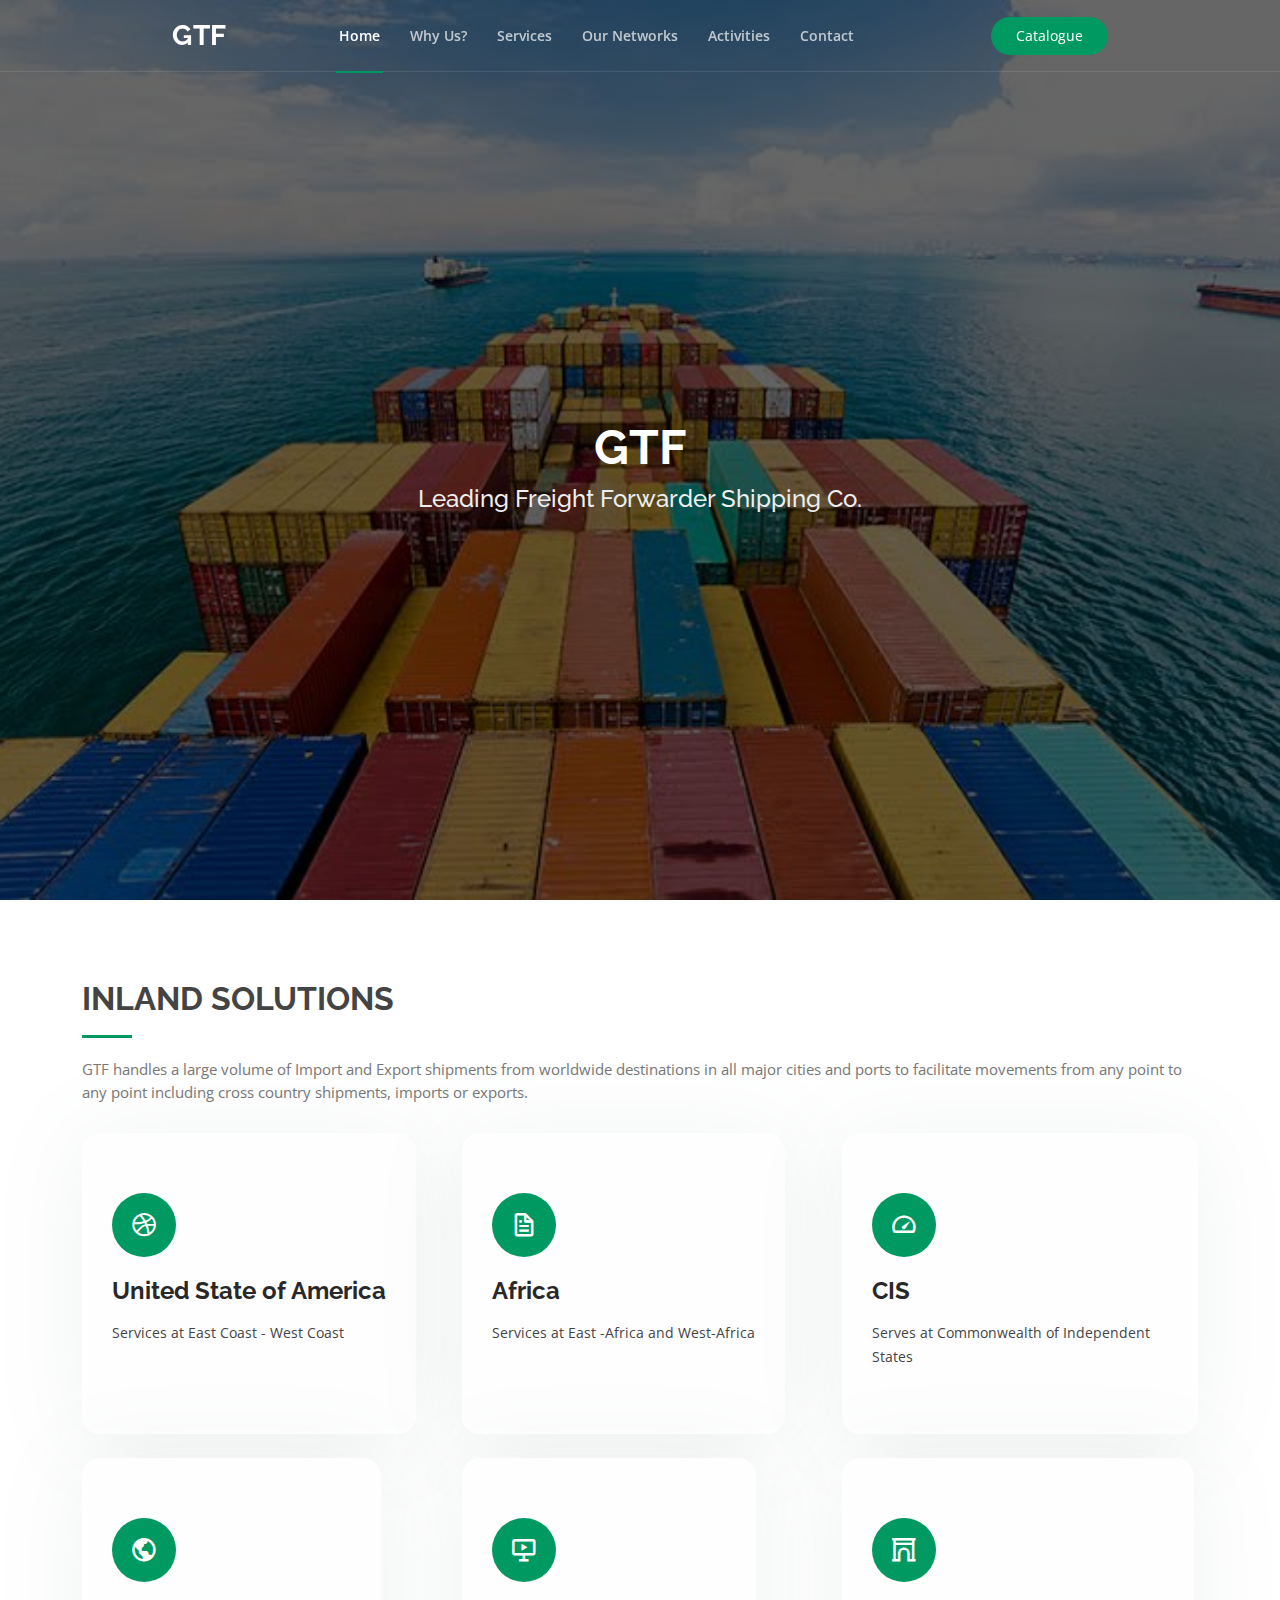
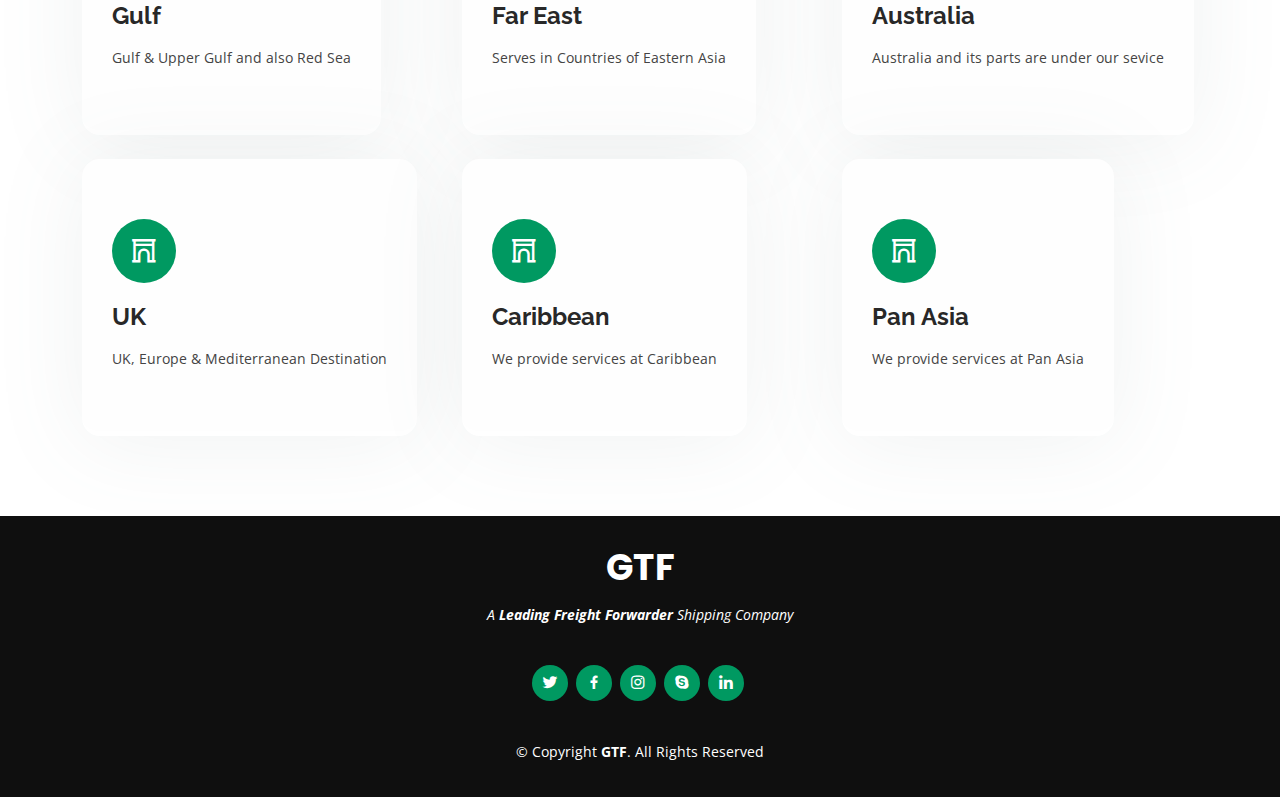
==== network.html @ aa4b4a4b "first commit" ====
<!DOCTYPE html>
<html lang="en">

<head>
  <meta charset="utf-8">
  <meta content="width=device-width, initial-scale=1.0" name="viewport">

  <title>GTF</title>
  <meta content="" name="description">
  <meta content="" name="keywords">

  <!-- Favicons -->
  <link href="assets/img/favicon.png" rel="icon">
  <link href="assets/img/apple-touch-icon.png" rel="apple-touch-icon">
  <link rel="stylesheet" href="https://cdn.jsdelivr.net/npm/bootstrap@4.0.0/dist/css/bootstrap.min.css" integrity="sha384-Gn5384xqQ1aoWXA+058RXPxPg6fy4IWvTNh0E263XmFcJlSAwiGgFAW/dAiS6JXm" crossorigin="anonymous">
  <!-- Google Fonts -->
  <link href="https://fonts.googleapis.com/css?family=Open+Sans:300,300i,400,400i,600,600i,700,700i|Raleway:300,300i,400,400i,500,500i,600,600i,700,700i|Poppins:300,300i,400,400i,500,500i,600,600i,700,700i" rel="stylesheet">

  <!-- Vendor CSS Files -->
  <link href="assets/vendor/bootstrap/css/bootstrap.min.css" rel="stylesheet">
  <link href="assets/vendor/bootstrap-icons/bootstrap-icons.css" rel="stylesheet">
  <link href="assets/vendor/boxicons/css/boxicons.min.css" rel="stylesheet">
  <link href="assets/vendor/glightbox/css/glightbox.min.css" rel="stylesheet">
  <link href="assets/vendor/remixicon/remixicon.css" rel="stylesheet">
  <link href="assets/vendor/swiper/swiper-bundle.min.css" rel="stylesheet">

  <script src="https://code.jquery.com/jquery-3.2.1.slim.min.js" integrity="sha384-KJ3o2DKtIkvYIK3UENzmM7KCkRr/rE9/Qpg6aAZGJwFDMVNA/GpGFF93hXpG5KkN" crossorigin="anonymous"></script>
<script src="https://cdn.jsdelivr.net/npm/popper.js@1.12.9/dist/umd/popper.min.js" integrity="sha384-ApNbgh9B+Y1QKtv3Rn7W3mgPxhU9K/ScQsAP7hUibX39j7fakFPskvXusvfa0b4Q" crossorigin="anonymous"></script>
<script src="https://cdn.jsdelivr.net/npm/bootstrap@4.0.0/dist/js/bootstrap.min.js" integrity="sha384-JZR6Spejh4U02d8jOt6vLEHfe/JQGiRRSQQxSfFWpi1MquVdAyjUar5+76PVCmYl" crossorigin="anonymous"></script>

  <!-- Template Main CSS File -->
  <link href="assets/css/style.css" rel="stylesheet">

</head>

<body>

  <!-- ======= Header ======= -->
  <header id="header" class="fixed-top ">
    <div class="container-fluid">

      <div class="row justify-content-center">
        <div class="col-xl-9 d-flex align-items-center justify-content-lg-between">
          <h1 class="logo me-auto me-lg-0"><a href="index.html">GTF</a></h1>
          <!-- Uncomment below if you prefer to use an image logo -->
          <!-- <a href="index.html" class="logo me-auto me-lg-0"><img src="assets/img/logo.png" alt="" class="img-fluid"></a>-->

          <nav id="navbar" class="navbar order-last order-lg-0">
            <ul>
              <li><a class="nav-link scrollto active" href="/KnightOne/index.html">Home</a></li>
              <li><a class="nav-link scrollto" href="/KnightOne/why.html">Why Us?</a></li>
              <li><a class="nav-link scrollto" href="/KnightOne/index.html#services">Services</a></li>
              <li><a class="nav-link scrollto " href="/KnightOne/network.html">Our Networks</a></li>
              <li><a class="nav-link scrollto " href="/KnightOne/activity.html">Activities</a></li>
             
              
              <li><a class="nav-link scrollto" href="/KnightOne/index.html#contact">Contact</a></li>
            </ul>
            <i class="bi bi-list mobile-nav-toggle"></i>
          </nav><!-- .navbar -->

          <a href="#about" class="get-started-btn scrollto">Catalogue</a>
        </div>
      </div>

    </div>
  </header><!-- End Header -->

  <!-- ======= Hero Section ======= -->
  <section id="hero" class="d-flex flex-column justify-content-center">
    <div class="container">
      <div class="row justify-content-center">
        <div class="col-xl-8">
          <h1>GTF</h1>
          <h2>Leading Freight Forwarder Shipping Co. </h2>
          <!-- <a href="https://www.youtube.com/watch?v=jDDaplaOz7Q" class="glightbox play-btn mb-4"></a>
        </div> -->
      </div>
    </div>
  </section><!-- End Hero -->

  <main id="main">


    <!-- ======= Services Section ======= -->
    <section id="services" class="services">
      <div class="container">

        <div class="section-title">
          <h2>INLAND SOLUTIONS</h2>
          <p>GTF handles a large volume of Import and Export shipments from worldwide destinations in all major cities and ports to facilitate movements from any point to any point including cross country shipments, imports or exports.</p>
        </div>

        <div class="row">
          <div class="col-lg-4 col-md-6 d-flex align-items-stretch">
            <div class="icon-box">
              <div class="icon"><i class="bx bxl-dribbble"></i></div>
              <h4><a href="">United State of America </a></h4>
              <p>Services at East Coast - West Coast</p>
            </div>
          </div>

          <div class="col-lg-4 col-md-6 d-flex align-items-stretch mt-4 mt-md-0">
            <div class="icon-box">
              <div class="icon"><i class="bx bx-file"></i></div>
              <h4><a href="">Africa</a></h4>
              <p>Services at	East -Africa and West-Africa</p>
            </div>
          </div>

          <div class="col-lg-4 col-md-6 d-flex align-items-stretch mt-4 mt-lg-0">
            <div class="icon-box">
              <div class="icon"><i class="bx bx-tachometer"></i></div>
              <h4><a href="">	CIS</a></h4>
              <p>Serves at Commonwealth of Independent States</p>
            </div>
          </div>

          <div class="col-lg-4 col-md-6 d-flex align-items-stretch mt-4">
            <div class="icon-box">
              <div class="icon"><i class="bx bx-world"></i></div>
              <h4><a href="">Gulf</a></h4>
              <p>Gulf & Upper Gulf and also Red Sea</p>
            </div>
          </div>

          <div class="col-lg-4 col-md-6 d-flex align-items-stretch mt-4">
            <div class="icon-box">
              <div class="icon"><i class="bx bx-slideshow"></i></div>
              <h4><a href="">Far East</a></h4>
              <p>Serves in Countries of Eastern Asia</p>
            </div>
          </div>

          <div class="col-lg-4 col-md-6 d-flex align-items-stretch mt-4">
            <div class="icon-box">
              <div class="icon"><i class="bx bx-arch"></i></div>
              <h4><a href="">Australia</a></h4>
              <p>Australia and its parts are under our sevice</p>
            </div>
          </div>

          <div class="col-lg-4 col-md-6 d-flex align-items-stretch mt-4">
            <div class="icon-box">
              <div class="icon"><i class="bx bx-arch"></i></div>
              <h4><a href="">UK</a></h4>
              <p>UK, Europe & Mediterranean Destination</p>
            </div>
          </div>

          <div class="col-lg-4 col-md-6 d-flex align-items-stretch mt-4">
            <div class="icon-box">
              <div class="icon"><i class="bx bx-arch"></i></div>
              <h4><a href="">Caribbean</a></h4>
              <p>We provide services at Caribbean</p>
            </div>
          </div>

          <div class="col-lg-4 col-md-6 d-flex align-items-stretch mt-4">
            <div class="icon-box">
              <div class="icon"><i class="bx bx-arch"></i></div>
              <h4><a href="">Pan Asia</a></h4>
              <p>We provide services at Pan Asia</p>
            </div>
          </div>

        

        </div>

      </div>
    </section><!-- End Services Section -->


  <!-- ======= Footer ======= -->
  <footer id="footer">
    <div class="container">
      <h3>GTF</h3>
      <p>A <strong>Leading Freight Forwarder</strong> Shipping Company </p>
      <div class="social-links">
        <a href="#" class="twitter"><i class="bx bxl-twitter"></i></a>
        <a href="#" class="facebook"><i class="bx bxl-facebook"></i></a>
        <a href="#" class="instagram"><i class="bx bxl-instagram"></i></a>
        <a href="#" class="google-plus"><i class="bx bxl-skype"></i></a>
        <a href="#" class="linkedin"><i class="bx bxl-linkedin"></i></a>
      </div>
      <div class="copyright">
        &copy; Copyright <strong><span>GTF</span></strong>. All Rights Reserved
      </div>
      <div class="credits">
        <!-- All the links in the footer should remain intact. -->
        <!-- You can delete the links only if you purchased the pro version. -->
        <!-- Licensing information: https://bootstrapmade.com/license/ -->
        <!-- Purchase the pro version with working PHP/AJAX contact form: https://bootstrapmade.com/knight-simple-one-page-bootstrap-template/ -->
       <!-- Designed by <a href="https://bootstrapmade.com/">BootstrapMade</a> -->
      </div>
    </div>
  </footer><!-- End Footer -->

  <div id="preloader"></div>
  <a href="#" class="back-to-top d-flex align-items-center justify-content-center"><i class="bi bi-arrow-up-short"></i></a>

  <!-- Vendor JS Files -->
  <script src="assets/vendor/purecounter/purecounter_vanilla.js"></script>
  <script src="assets/vendor/bootstrap/js/bootstrap.bundle.min.js"></script>
  <script src="assets/vendor/glightbox/js/glightbox.min.js"></script>
  <script src="assets/vendor/isotope-layout/isotope.pkgd.min.js"></script>
  <script src="assets/vendor/swiper/swiper-bundle.min.js"></script>
  <script src="assets/vendor/php-email-form/validate.js"></script>

  <!-- Template Main JS File -->
  <script src="assets/js/main.js"></script>

</body>

</html>
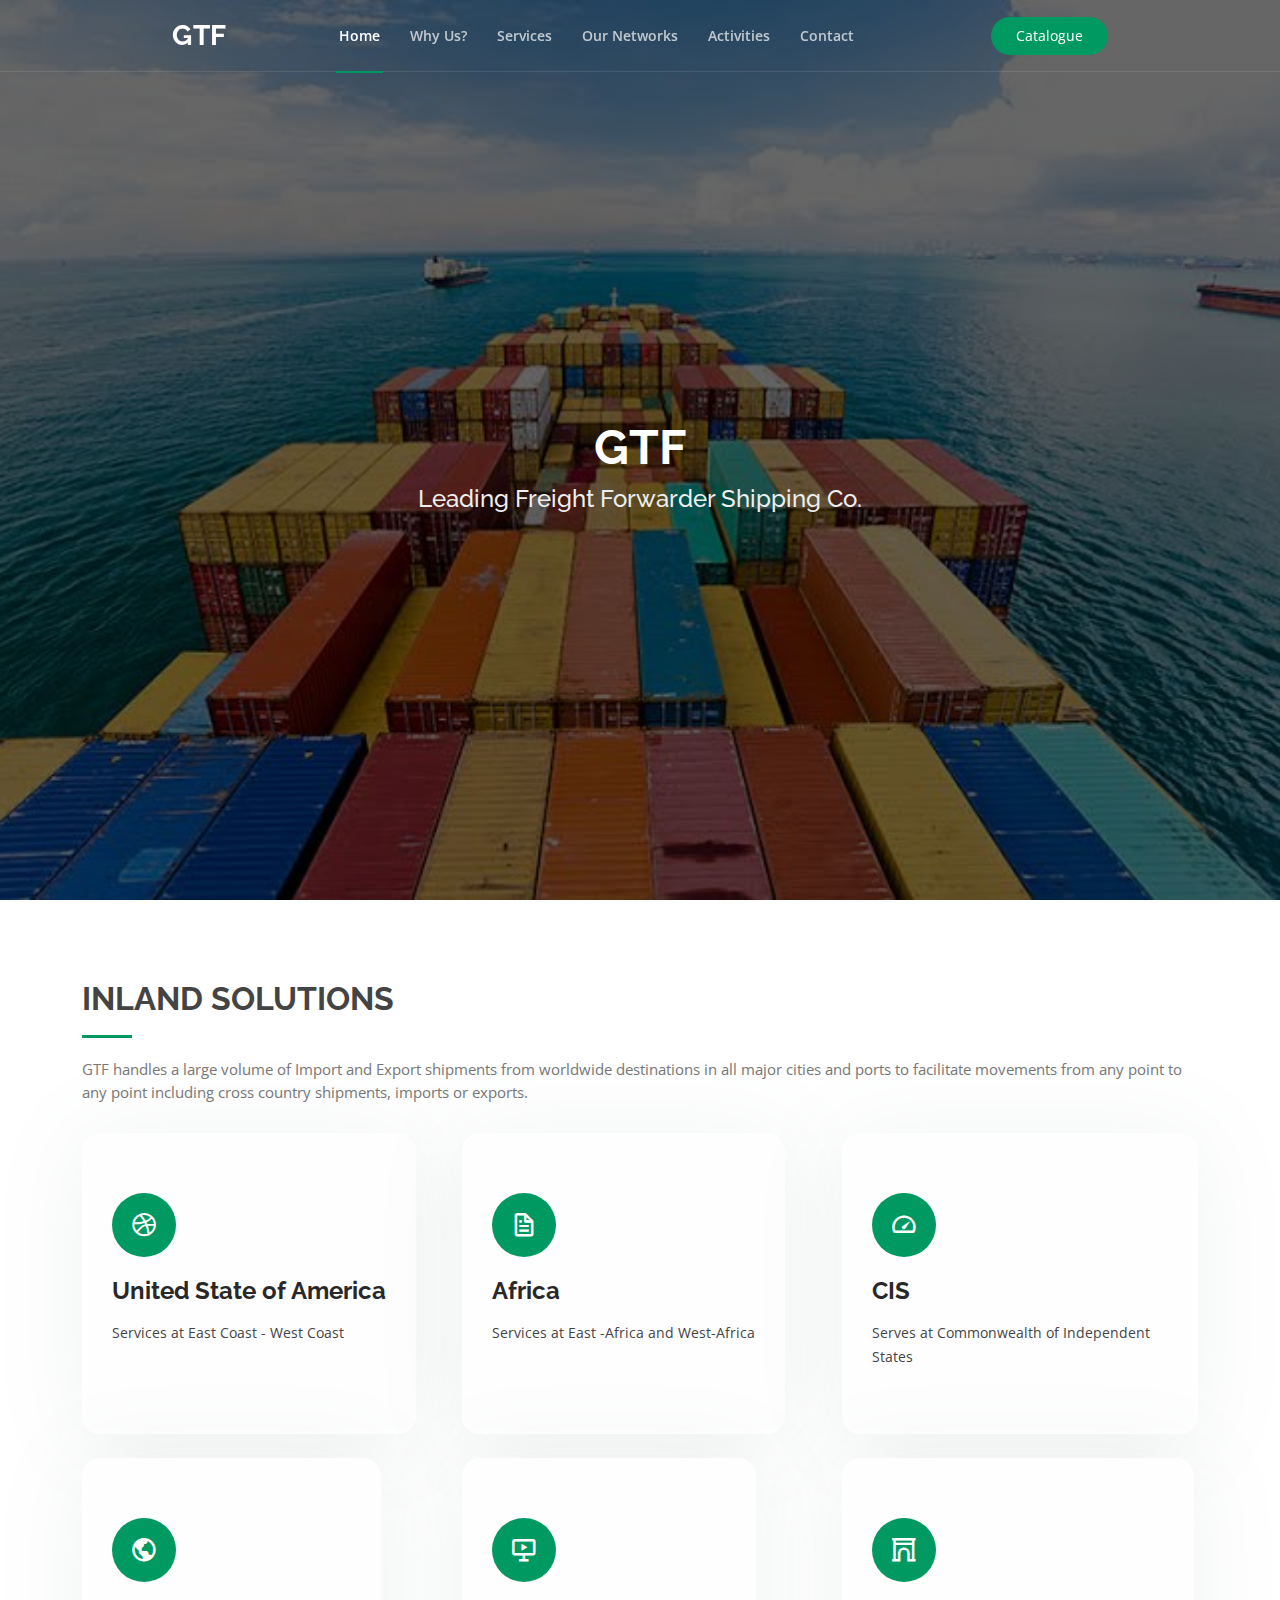
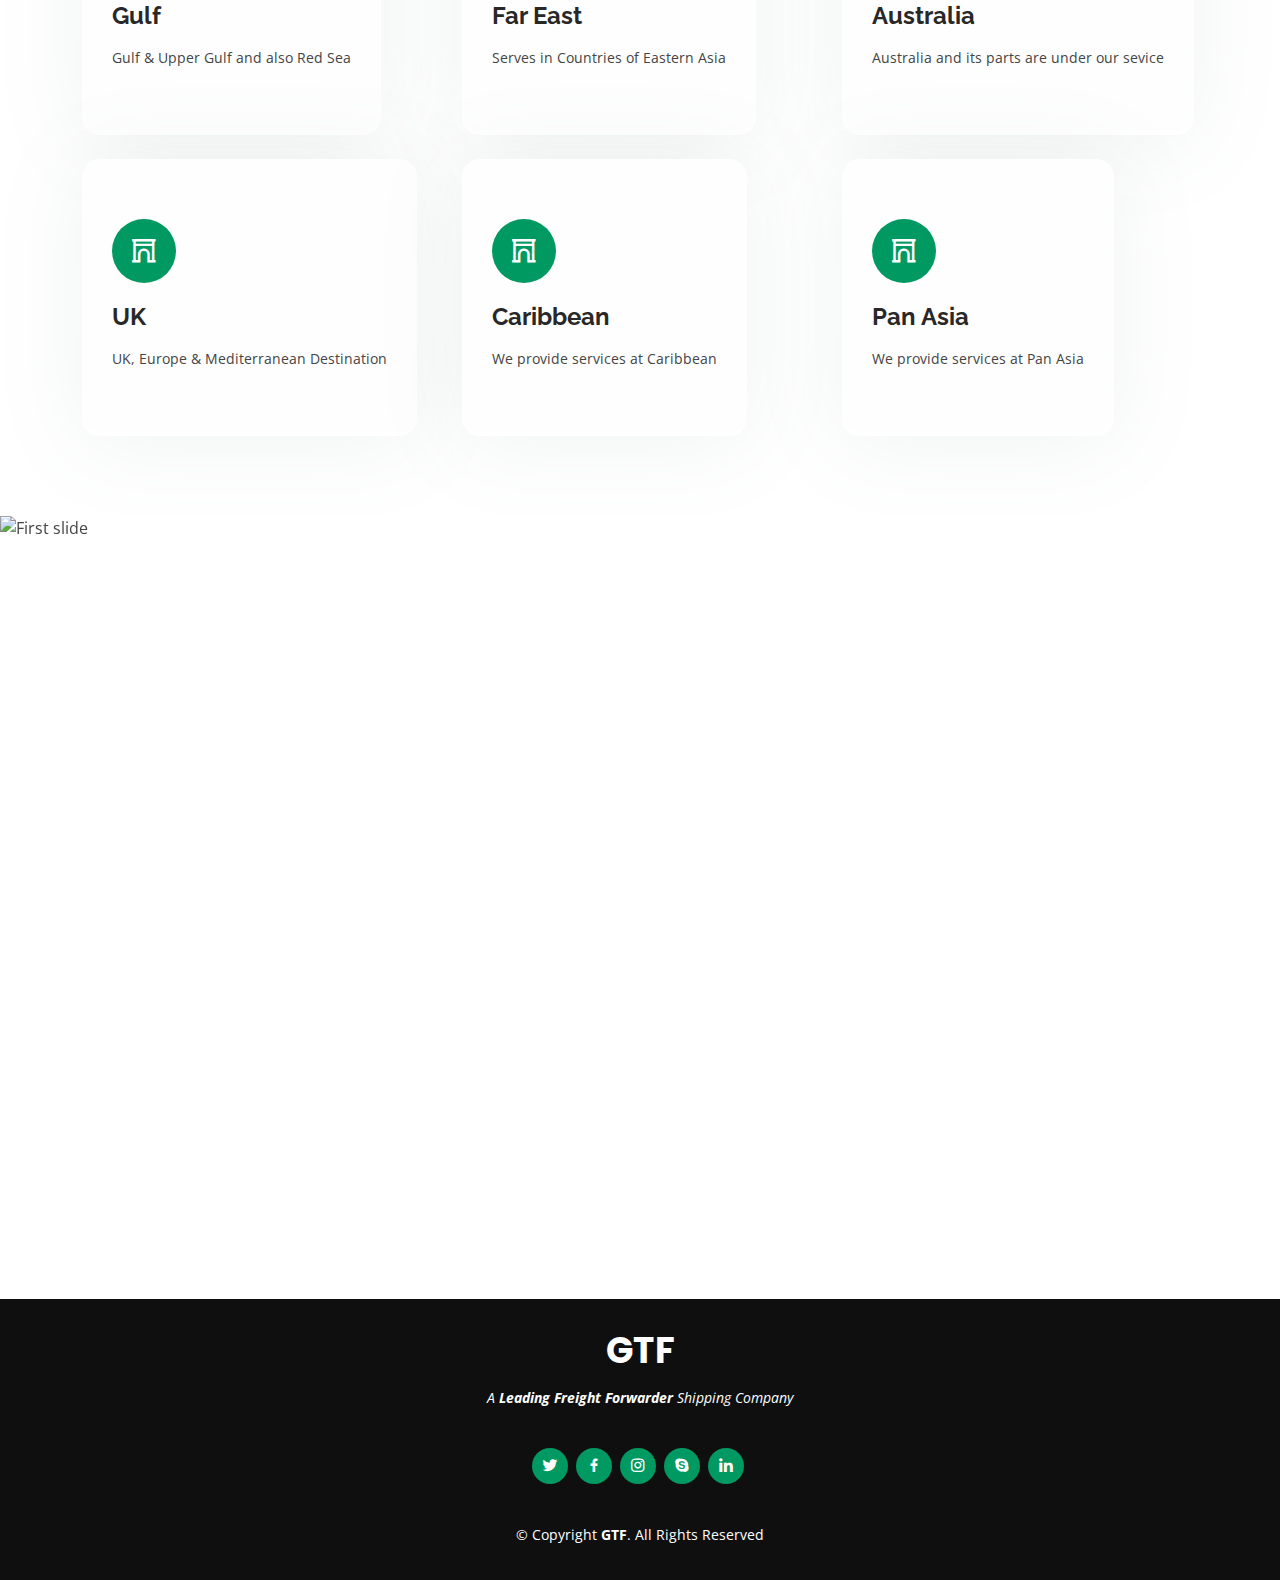
==== commit d5b0952c: "frontend" ====
--- a/network.html
+++ b/network.html
@@ -171,7 +171,63 @@
       </div>
     </section><!-- End Services Section -->
 
-
+    <div id="carouselExampleIndicators" class="carousel slide" data-ride="carousel">
+      <ol class="carousel-indicators">
+        <li data-target="#carouselExampleIndicators" data-slide-to="0" class="active"></li>
+        <li data-target="#carouselExampleIndicators" data-slide-to="1"></li>
+        <li data-target="#carouselExampleIndicators" data-slide-to="2"></li>
+        <li data-target="#carouselExampleIndicators" data-slide-to="3"></li>
+        <li data-target="#carouselExampleIndicators" data-slide-to="4"></li>
+        <li data-target="#carouselExampleIndicators" data-slide-to="5"></li>
+        <li data-target="#carouselExampleIndicators" data-slide-to="6"></li>
+      </ol>
+      <div class="carousel-inner">
+        <div class="carousel-item active">
+          <img class="d-block w-100" src="/KnightOne/assets/img/w1.jpg" alt="First slide">
+        </div>
+        <div class="carousel-item">
+          <img class="d-block w-100" src="/KnightOne/assets/img/w2.jpg" alt="Second slide">
+        </div>
+        <div class="carousel-item">
+          <img class="d-block w-100" src="/KnightOne/assets/img/w3.jpg" alt="Third slide">
+        </div>
+        <div class="carousel-item">
+          <img class="d-block w-100" src="/KnightOne/assets/img/w4.jpg" alt="Fourth slide">
+        </div>
+        <div class="carousel-item">
+          <img class="d-block w-100" src="/KnightOne/assets/img/w5.jpg" alt="Fifth slide">
+        </div>
+        <div class="carousel-item">
+          <img class="d-block w-100" src="/KnightOne/assets/img/w6.jpg" alt="Sixth slide">
+        </div>
+        <div class="carousel-item">
+          <img class="d-block w-100" src="/KnightOne/assets/img/w7.jpg" alt="Seventh slide">
+        </div>
+      </div>
+      <a class="carousel-control-prev" href="#carouselExampleIndicators" role="button" data-slide="prev">
+        <span class="carousel-control-prev-icon" aria-hidden="true"></span>
+        <span class="sr-only">Previous</span>
+      </a>
+      <a class="carousel-control-next" href="#carouselExampleIndicators" role="button" data-slide="next">
+        <span class="carousel-control-next-icon" aria-hidden="true"></span>
+        <span class="sr-only">Next</span>
+      </a>
+    </div>
+    <style>
+      .overlay {
+        position: absolute;
+        top: 50%;
+        left: 50%;
+        transform: translate(-50%, -50%);
+        background-color: rgba(255, 255, 255, 0.6); /* Adjust the transparency here */
+        padding: 20px;
+        width: 60%; /* Adjust the width of the overlay */
+        text-align: center;
+      }
+      #img{
+          filter: brightness(50%);
+      }
+    </style>
   <!-- ======= Footer ======= -->
   <footer id="footer">
     <div class="container">
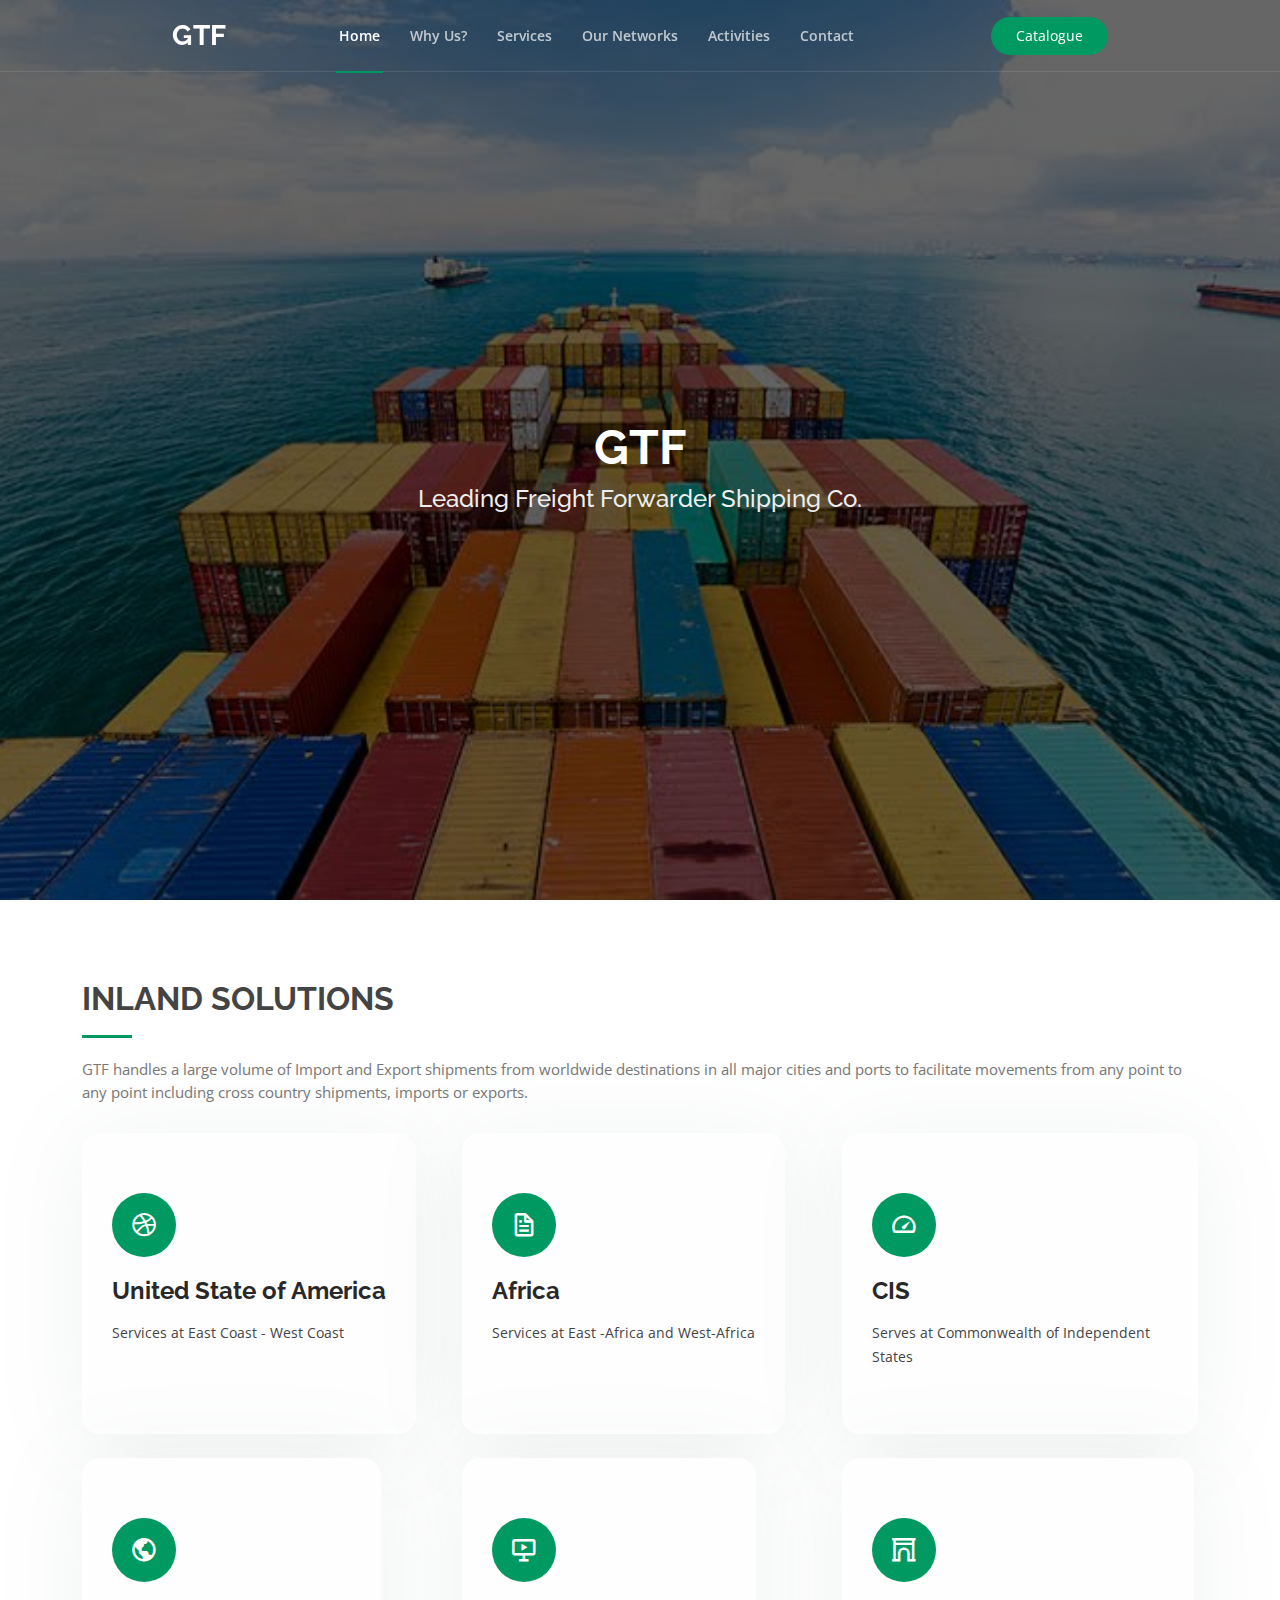
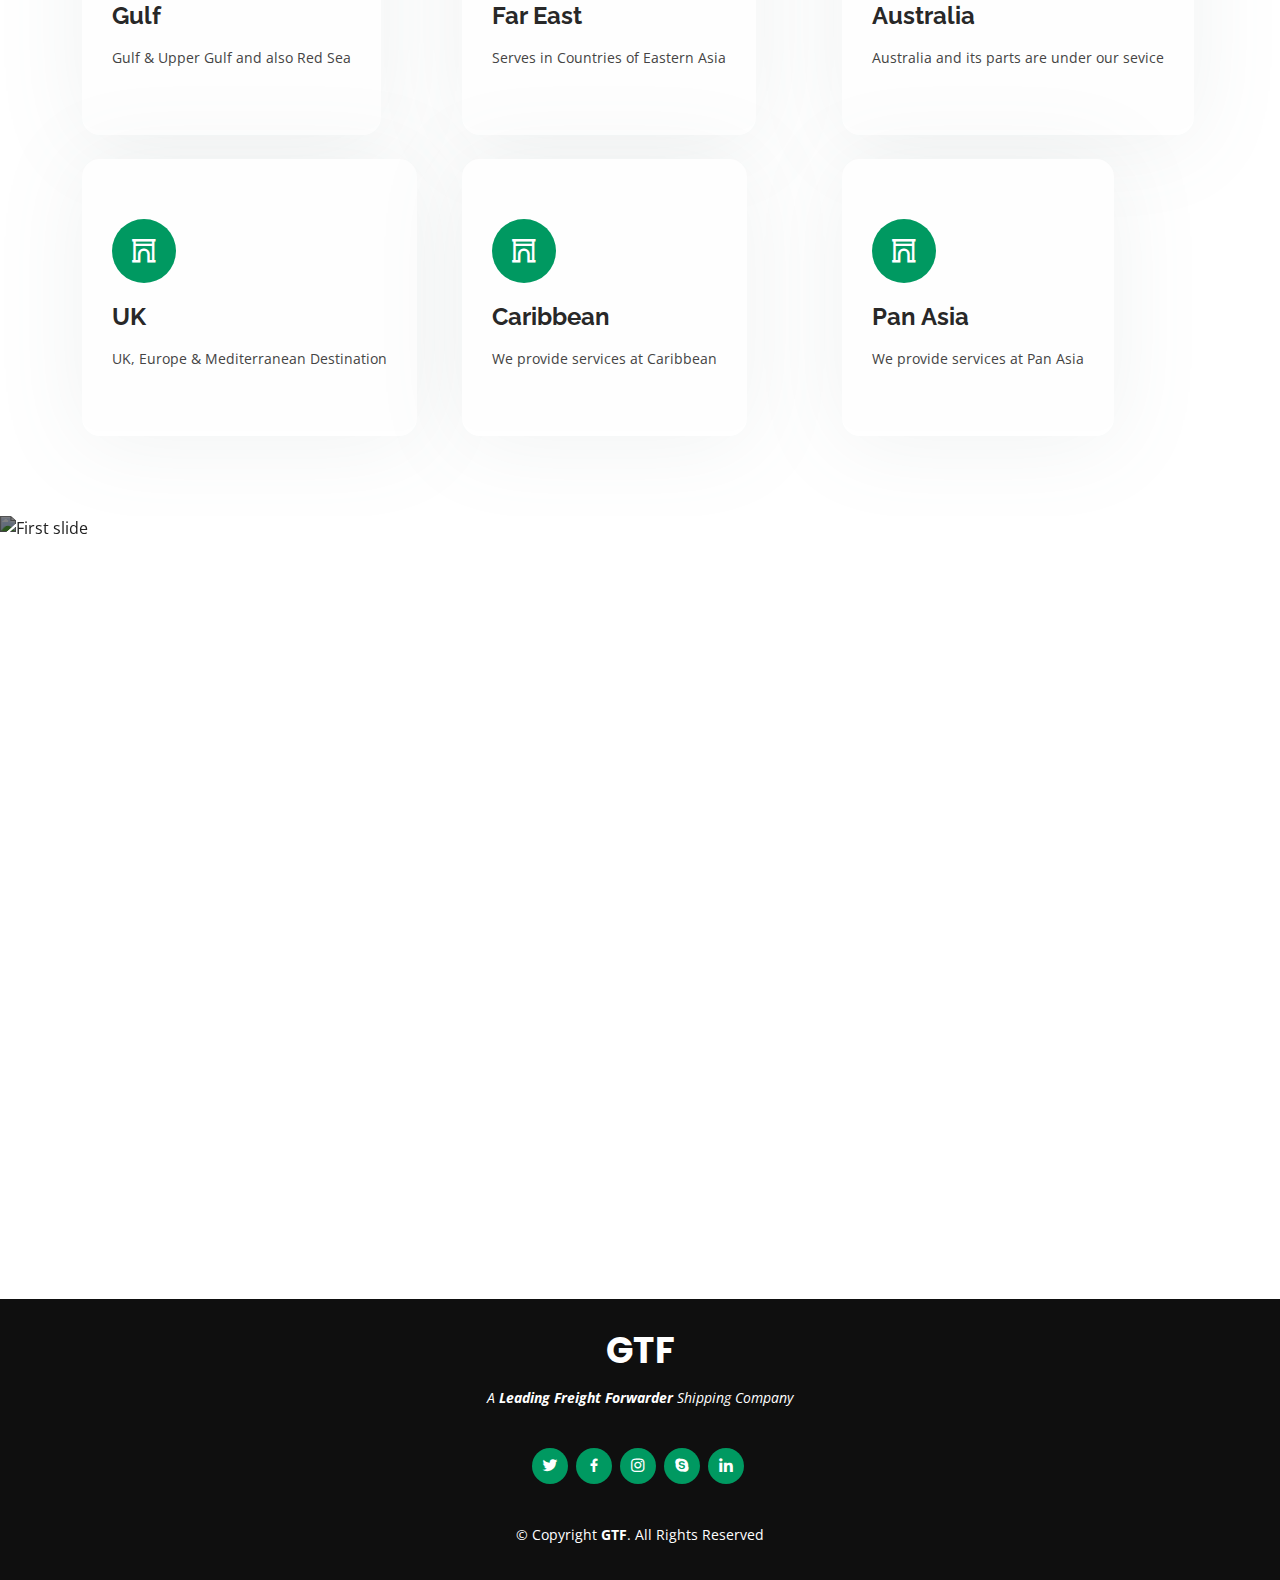
==== commit 429c0ff3: "frontend-done" ====
--- a/network.html
+++ b/network.html
@@ -224,7 +224,7 @@
         width: 60%; /* Adjust the width of the overlay */
         text-align: center;
       }
-      #img{
+      .carousel-item{
           filter: brightness(50%);
       }
     </style>
